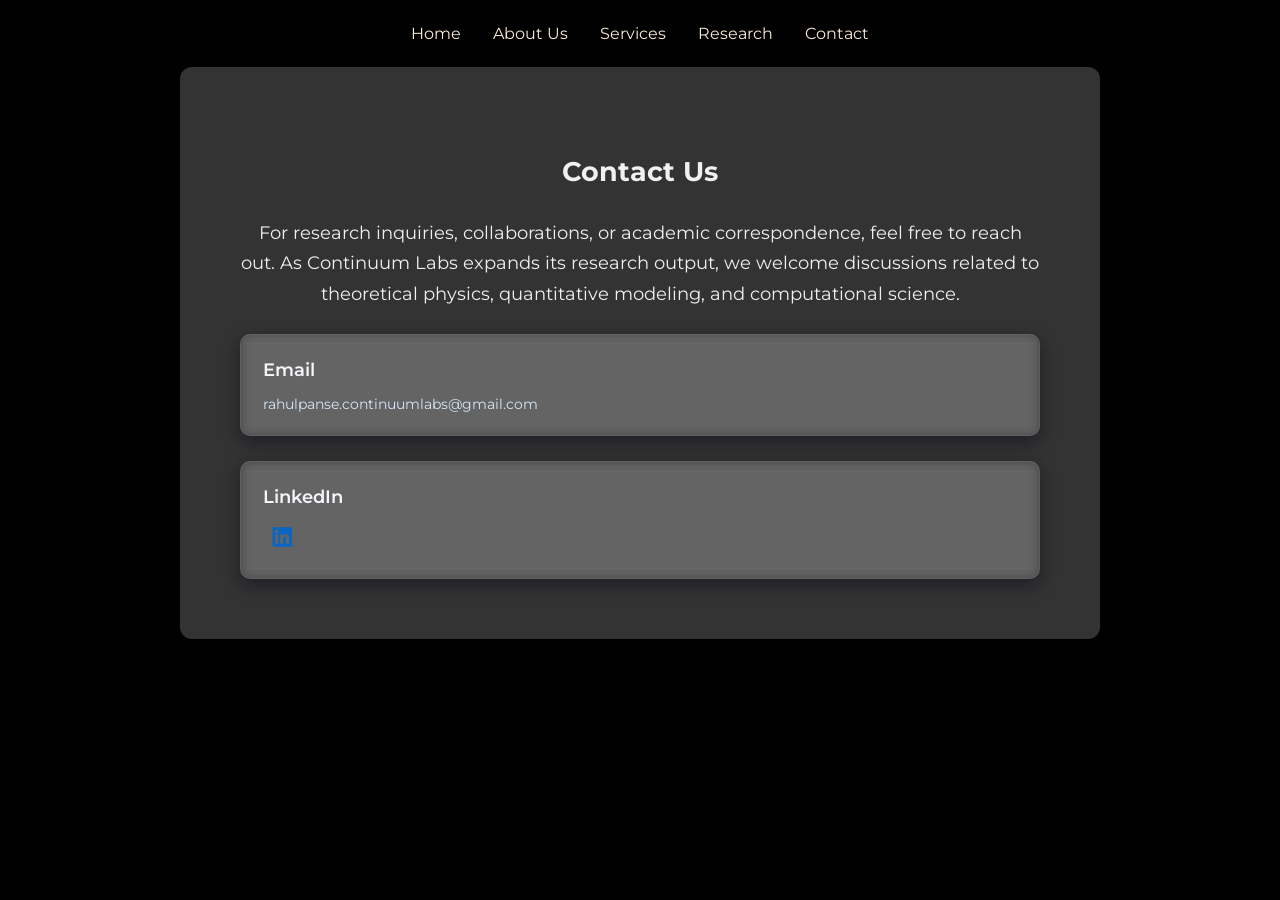
==== contact.html @ 5051edb0 "Add files via upload" ====
<!DOCTYPE html>
<html lang="en">
<head>
    <meta charset="UTF-8">
    <meta name="viewport" content="width=device-width, initial-scale=1.0">
    <title>Contact | Continuum Labs</title>
    <link rel="stylesheet" href="style.css">
    <link rel="shortcut icon" href="Black and Grey Clean Modern Minimalist Creative Technology Logo.png" type="image/x-icon">
</head>
<body>

    <nav class="navbar">
        <a href="index.html">Home</a>
        <a href="index.html#about">About Us</a>
        <a href="index.html#services">Services</a>
        <a href="research.html">Research</a>
        <a href="contact.html">Contact</a>
    </nav>

    <section class="navigation">
        <h2>Contact Us</h2>
        <p>
            For research inquiries, collaborations, or academic correspondence, 
            feel free to reach out. As Continuum Labs expands its research output, 
            we welcome discussions related to theoretical physics, quantitative modeling, 
            and computational science.
        </p>

        <div class="card" style="margin-top:25px; text-align:left;">
            <h3>Email</h3>
            <p>rahulpanse.continuumlabs@gmail.com</p>
        </div>

        <div class="card" style="margin-top:25px; text-align:left;">
            <h3>LinkedIn</h3>
            <p>
                <a href="https://www.linkedin.com/in/rahul-panse-038527388/">
                <button class="linkedin-icon-btn">
                    <img src="LinkedIn-Icon-Logo.wine.svg" class="icon" alt="">
                </button>
            
                </a>
            </p>
        </div>

    </section>

</body>
</html>
---- style.css ----
@import url('https://fonts.googleapis.com/css2?family=Montserrat:ital,wght@0,100..900;1,100..900&display=swap');

html{
    scroll-behavior: smooth;
}
.company_name {
    font-family: 'Montserrat', sans-serif;
    font-weight: 400;
    font-size: 2.5rem;
    color:whitesmoke;
    text-align: center;
}
body {
    background-color: black;
    margin: 0;
    color: #f8fafc;
    background-image: url("figures/bgpic.jpg");
    background-size: cover;
    background-position: center;
    background-attachment: fixed; /* keeps it still while scrolling */
    font-family: 'Montserrat', sans-serif;


}
.navbar{
    color: antiquewhite;
    font-family: 'Montserrat', sans-serif;
    display: flex;
    justify-content: center;
    gap: 2rem;
    padding: 1.5rem 0;
}
a{
    text-decoration: none;
    color: antiquewhite;
}
.hero {
  position: relative;
  height: 100vh;
  overflow: hidden;
}

/* .hero img {
  width: 100%;
  height: 100%;
  object-fit: cover;
  filter: brightness(0.7);
} */

.overlay-text {
  position: absolute;
  top: 50%;
  left: 50%;
  transform: translate(-50%, -50%);
  color: #f8fafc;
  font-size: 3rem;
  font-family: 'Montserrat', sans-serif;
  letter-spacing: 2px;
}
#about {
    background: rgba(255, 255, 255, 0.10);
    backdrop-filter: blur(6px);
    -webkit-backdrop-filter: blur(6px);
    padding: 80px 0;
    max-width: 800px;      /* prevents blob text */
    margin: 0 auto;        /* centers the text block */
    padding: 20px 40px;
    color: #f0f0f0;        /* clean light text */
    line-height: 1.7;      /* spacing for readability */
    font-size: 18px;       /* professional size */
    margin-bottom: 20px;
    text-align: justify;
}
.navigation{
    background: rgba(255, 255, 255, 0.10);
    backdrop-filter: blur(6px);
    -webkit-backdrop-filter: blur(6px);
    padding: 80px 0;
    max-width: 800px;      /* prevents blob text */
    margin: 0 auto;        /* centers the text block */
    padding: 20px 40px;
    color: #f0f0f0;        /* clean light text */
    line-height: 1.7;      /* spacing for readability */
    font-size: 18px;       /* professional size */
    margin-bottom: 20px;
    text-align: justify;
}

#about h2 {
    font-size: 32px;
    font-weight: 600;
    margin-bottom: 20px;
    color: #ffffff;
    text-align: center;}
.navigation{
    background: rgba(255, 255, 255, 0.10);
    backdrop-filter: blur(6px);
    -webkit-backdrop-filter: blur(6px);
    padding: 80px 0;
    max-width: 800px;      /* prevents blob text */
    margin: 0 auto;        /* centers the text block */
    padding: 20px 40px;
    color: #f0f0f0;        /* clean light text */
    line-height: 1.7;      /* spacing for readability */
    font-size: 18px;       /* professional size */
    margin-bottom: 20px;
    text-align: justify;
    font-family: 'Montserrat', sans-serif;
    padding: 4rem 2rem;
    text-align: center;
    background: rgba(255, 255, 255, 0.2); /* translucent */
    backdrop-filter: blur(8px); /* blurs background behind */
    -webkit-backdrop-filter: blur(8px); /* for Safari */
    border-radius: 12px;
    padding: 60px;
}

:root{
  --text: #f5f7fb;
  --muted: #d7e6f8;
  --accent: #9be7ff;
  --card-bg: rgba(255,255,255,0.06); /* translucent card */
  --card-border: rgba(255,255,255,0.08);
  --glass-blur: 6px;
  --max-width: 1100px;
}

.services {
  padding: 72px 20px;
  display: block;
  color: var(--text);
}

.services .container {
  max-width: var(--max-width);
  margin: 0 auto;
}

.services h2 {
  font-family: 'Montserrat', sans-serif;
  font-size: 28px;
  margin: 0 0 24px;
  text-align: left;
  color: var(--text);
  letter-spacing: 0.2px;
}

/* Cards grid */
.services .cards {
  display: grid;
  grid-template-columns: repeat(2, 1fr);
  gap: 20px;
}

/* Card style (glass-like) */
.card {
  background: var(--card-bg);
  border: 1px solid var(--card-border);
  backdrop-filter: blur(var(--glass-blur));
  -webkit-backdrop-filter: blur(var(--glass-blur));
  padding: 20px 22px;
  border-radius: 10px;
  box-shadow: 0 6px 18px rgba(2,6,23,0.45);
  transition: transform .22s ease, box-shadow .22s ease;
}

.card:hover {
  transform: translateY(-6px);
  box-shadow: 0 14px 32px rgba(2,6,23,0.55);
}

.card h3 {
  margin: 0 0 8px;
  font-size: 18px;
  font-weight: 600;
  color: var(--text);
}

.card p {
  margin: 0;
  color: var(--muted);
  line-height: 1.5;
  font-size: 14px;
  text-align: left;
}

/* Responsive */
@media (max-width: 860px) {
  .services .cards {
    grid-template-columns: 1fr;
  }
  .services {
    padding: 48px 16px;
  }
}

.linkedin-icon-btn {
    background: transparent;
    border: none;
    cursor: pointer;
}

.linkedin-icon-btn .icon {
    width: 30px;
    height: 30px;
}
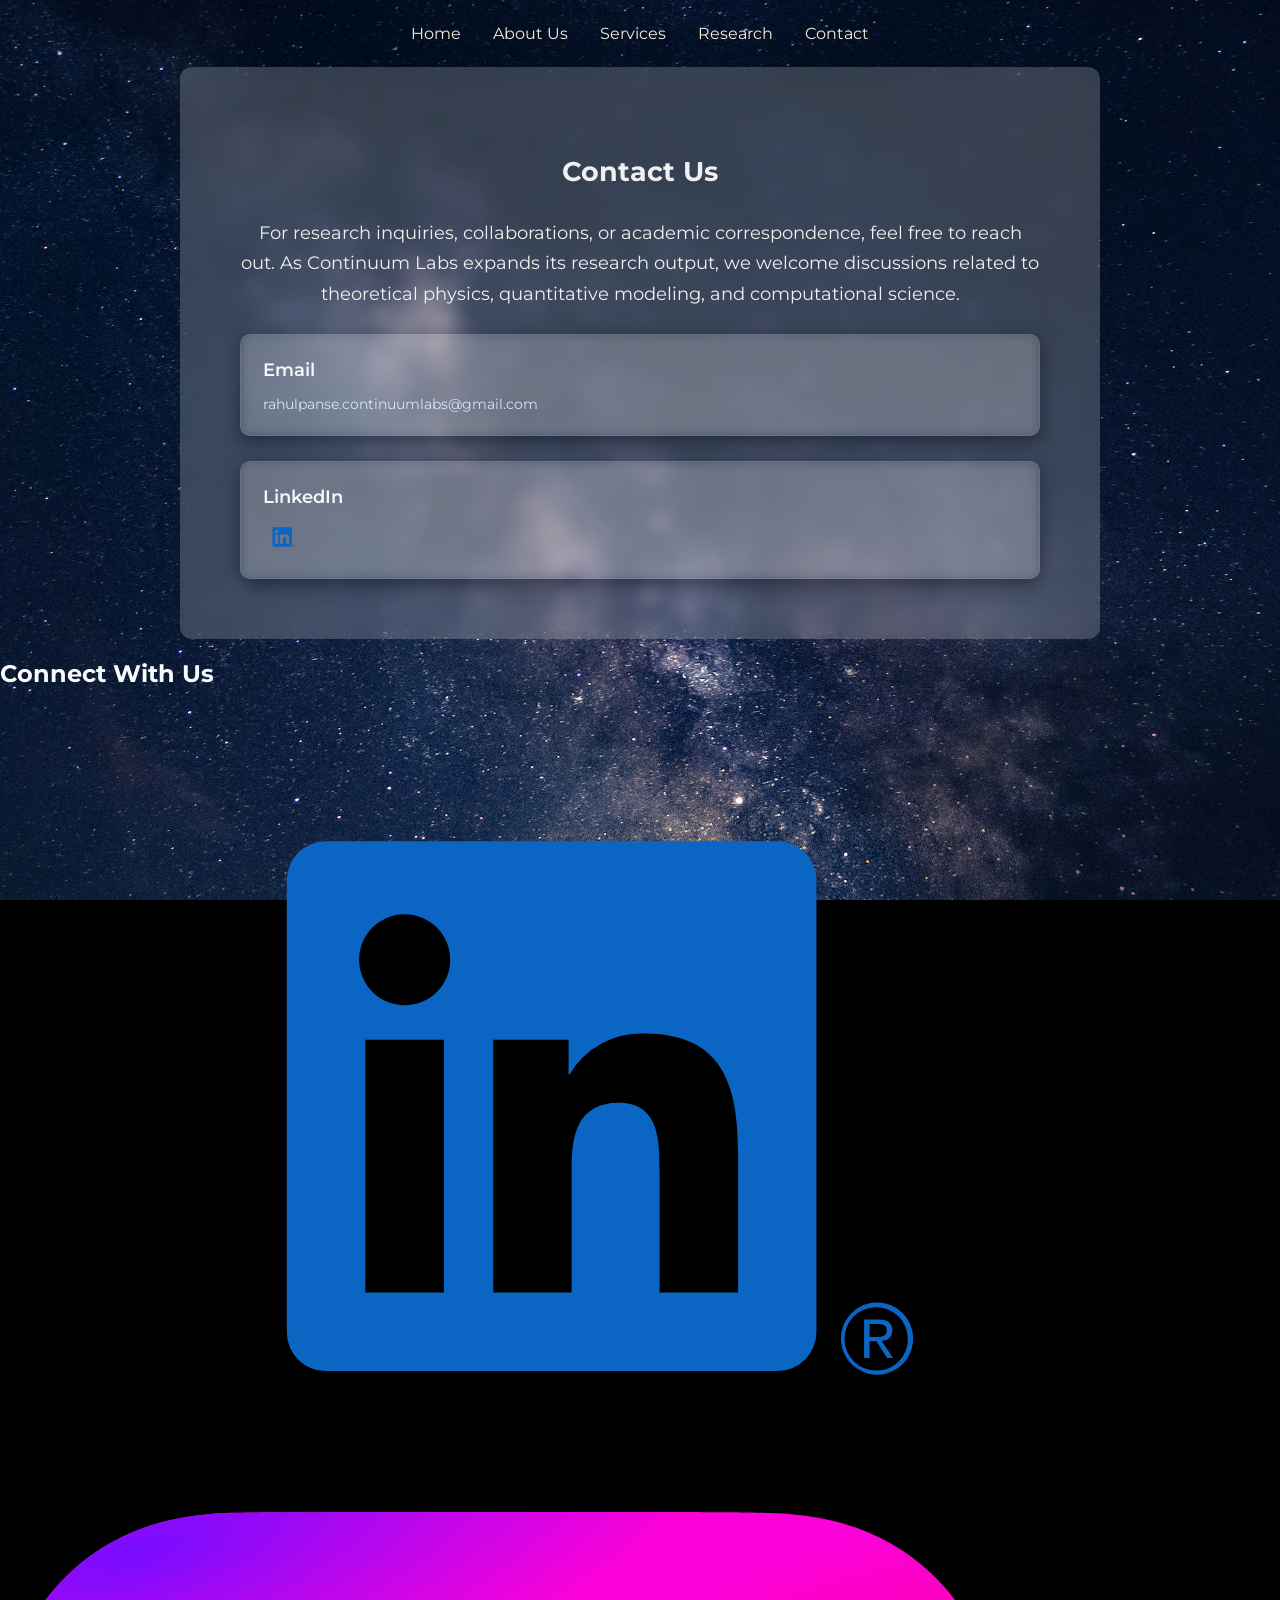
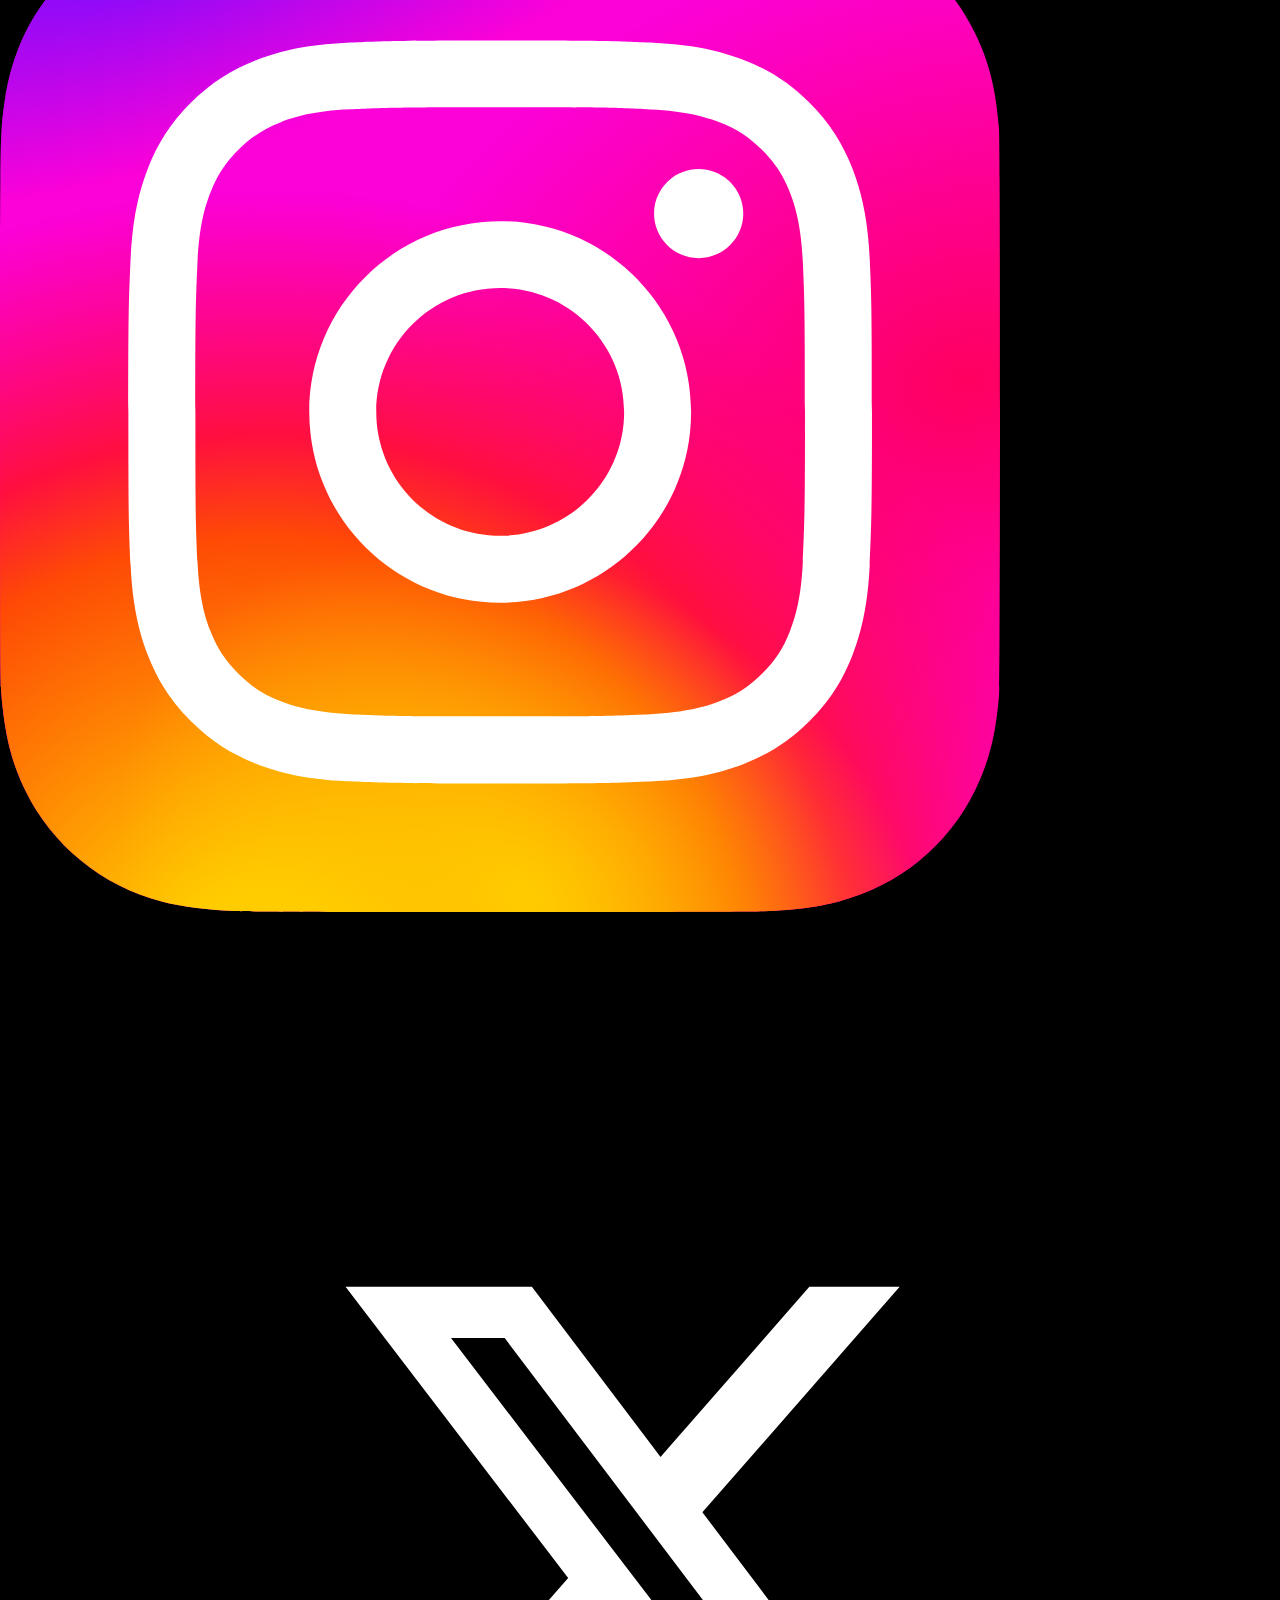
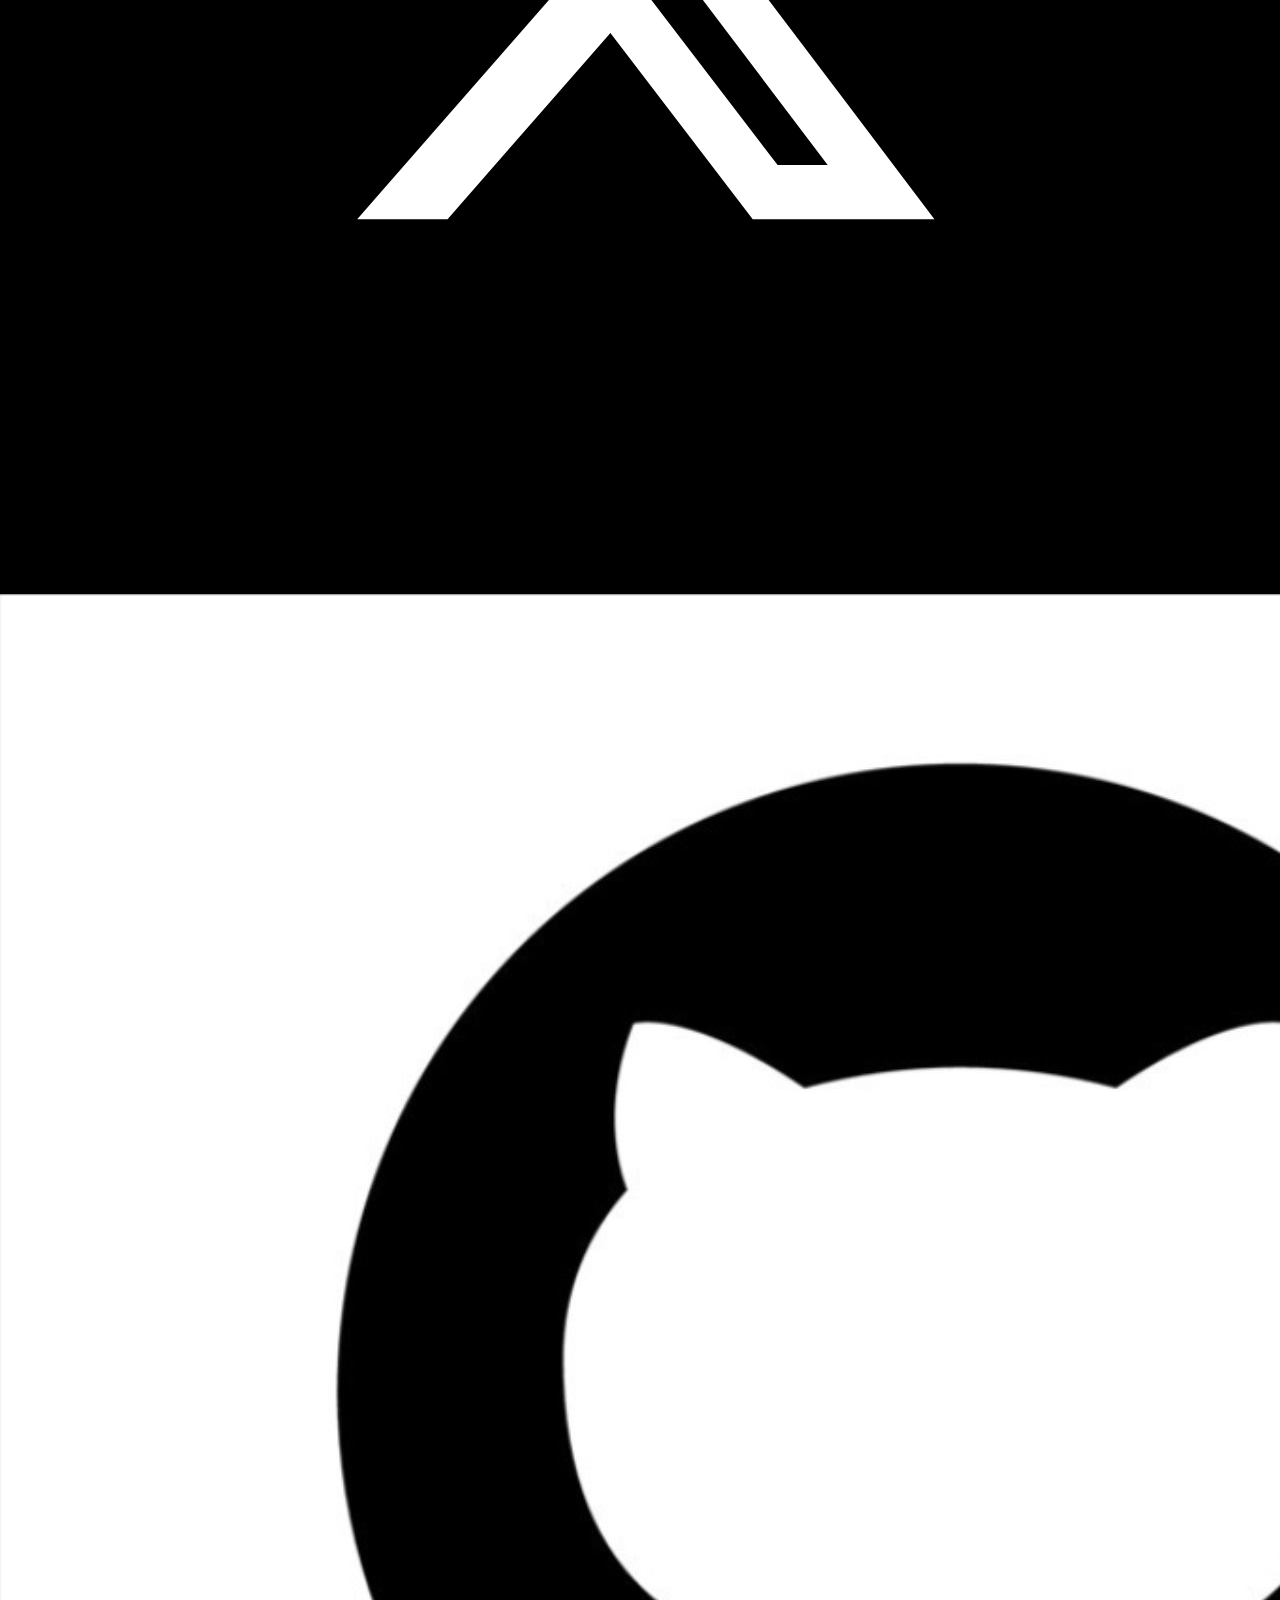
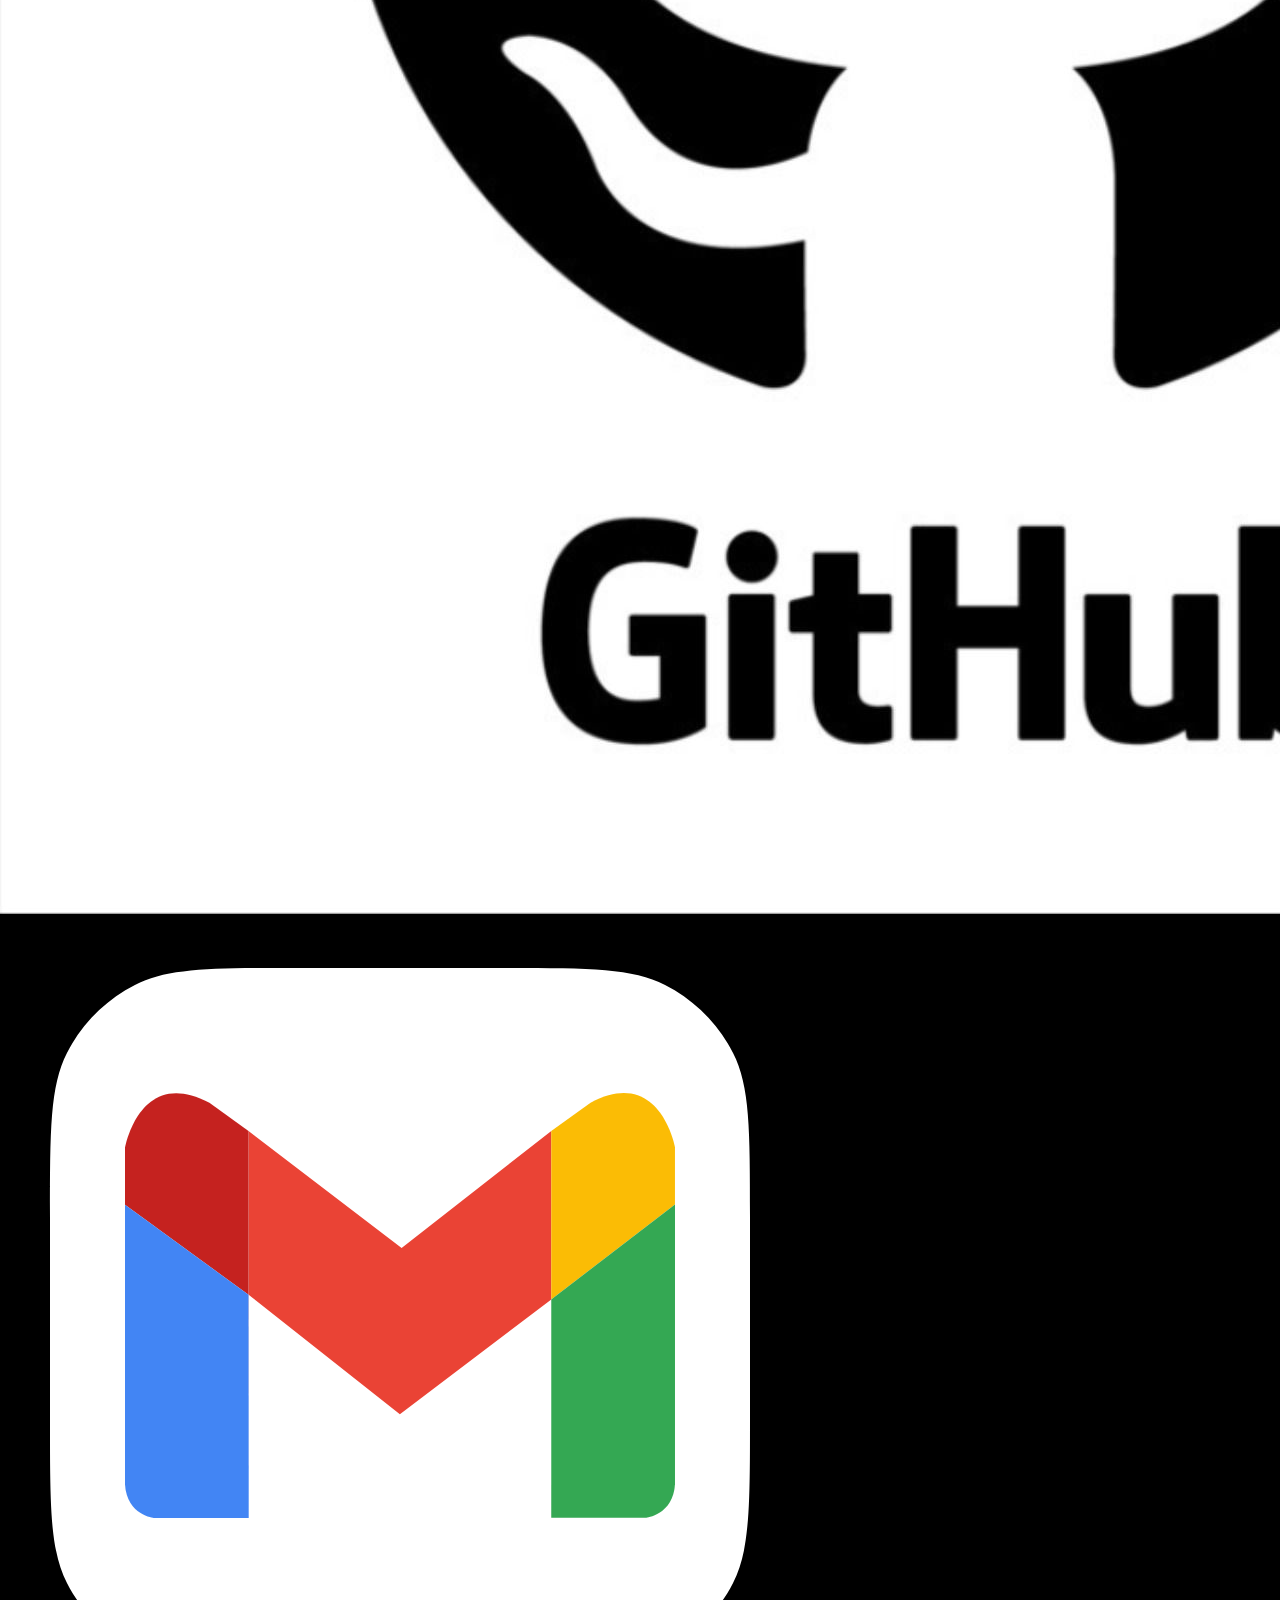
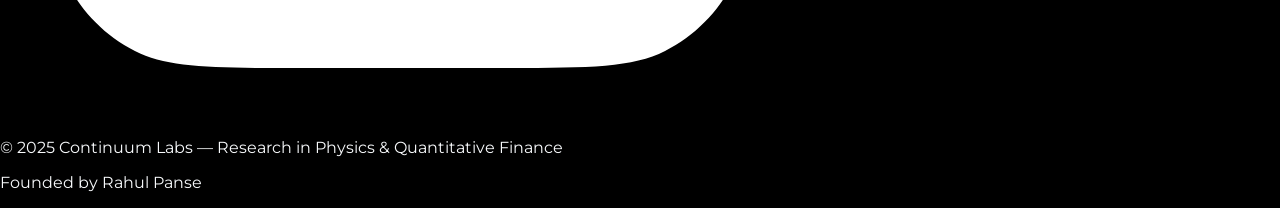
==== commit c5d5516e: "Enhance contact.html with social links and footer Added social media links and footer to contact pag" ====
--- a/contact.html
+++ b/contact.html
@@ -42,8 +42,36 @@
                 </a>
             </p>
         </div>
+    </section>
+      <section id="socials" class="socials-section">
+    <h2>Connect With Us</h2>
 
-    </section>
+    <div class="social-icons">
+      <a href="https://www.linkedin.com/in/rahul-panse-038527388/" target="_blank">
+        <img src="figures/LinkedIn-Icon-Logo.wine.svg" alt="LinkedIn">
+      </a>
 
+      <a href="https://www.instagram.com/continuum.labs/">
+        <img src="figures/instagram.svg" alt="Instagram">
+      </a>
+
+      <a href="https://x.com/LabsContinuum" target="_blank">
+        <img src="figures/twitter.svg" alt="Twitter">
+      </a>
+
+      <a href="https://github.com/rahulpanse" target="_blank">
+        <img src="figures/github.jpg" alt="GitHub">
+      </a>
+
+      <a href="mailto:rahulpanse.continuumlabs@gmail.com">
+        <img src="figures/gmail.svg" alt="Email">
+      </a>
+    </div>
+  </section>
+  <footer class="site-footer">
+    <p>© 2025 Continuum Labs — Research in Physics & Quantitative Finance</p>
+    <p>Founded by Rahul Panse</p>
+</footer>
 </body>
 </html>
+
--- a/style.css
+++ b/style.css
@@ -14,7 +14,7 @@
     background-color: black;
     margin: 0;
     color: #f8fafc;
-    background-image: url("figures/bgpic.jpg");
+    background-image: url("./figures/bgpic.jpg");
     background-size: cover;
     background-position: center;
     background-attachment: fixed; /* keeps it still while scrolling */
@@ -203,4 +203,8 @@
 .linkedin-icon-btn .icon {
     width: 30px;
     height: 30px;
-}+
+}
+
+
+
